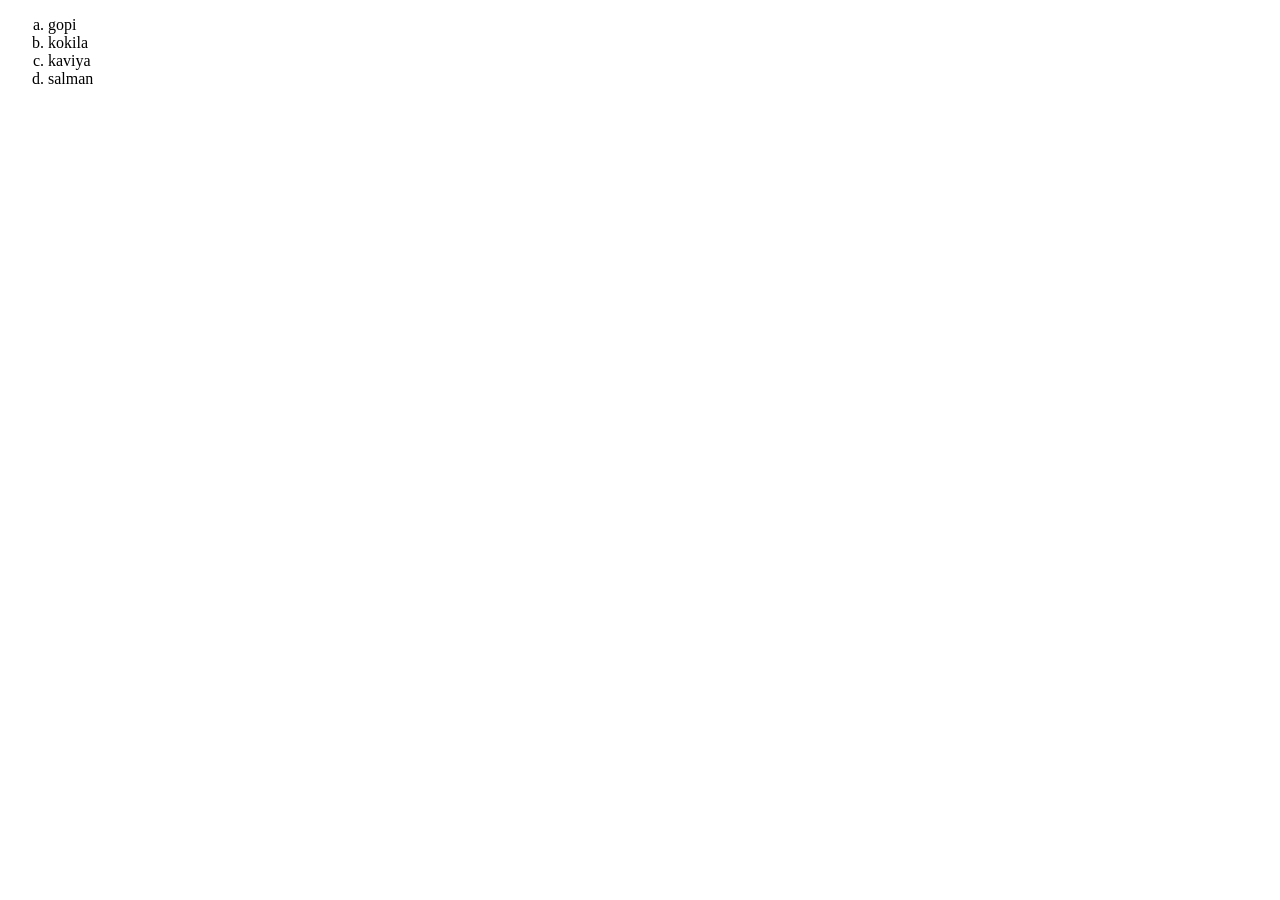
==== index.html @ 4783a30d "Add files via upload" ====
<!DOCTYPE html>
<html lang="en">
<head>
    <meta charset="UTF-8">
    <meta name="viewport" content="width=device-width, initial-scale=1.0">
    <title>Document</title>
</head>
<body>
    <ol type="a">
        <li>gopi</li>
        <li>kokila</li>
        <li>kaviya</li>
        <li>salman</li>
    </ol>
</body>
</html>
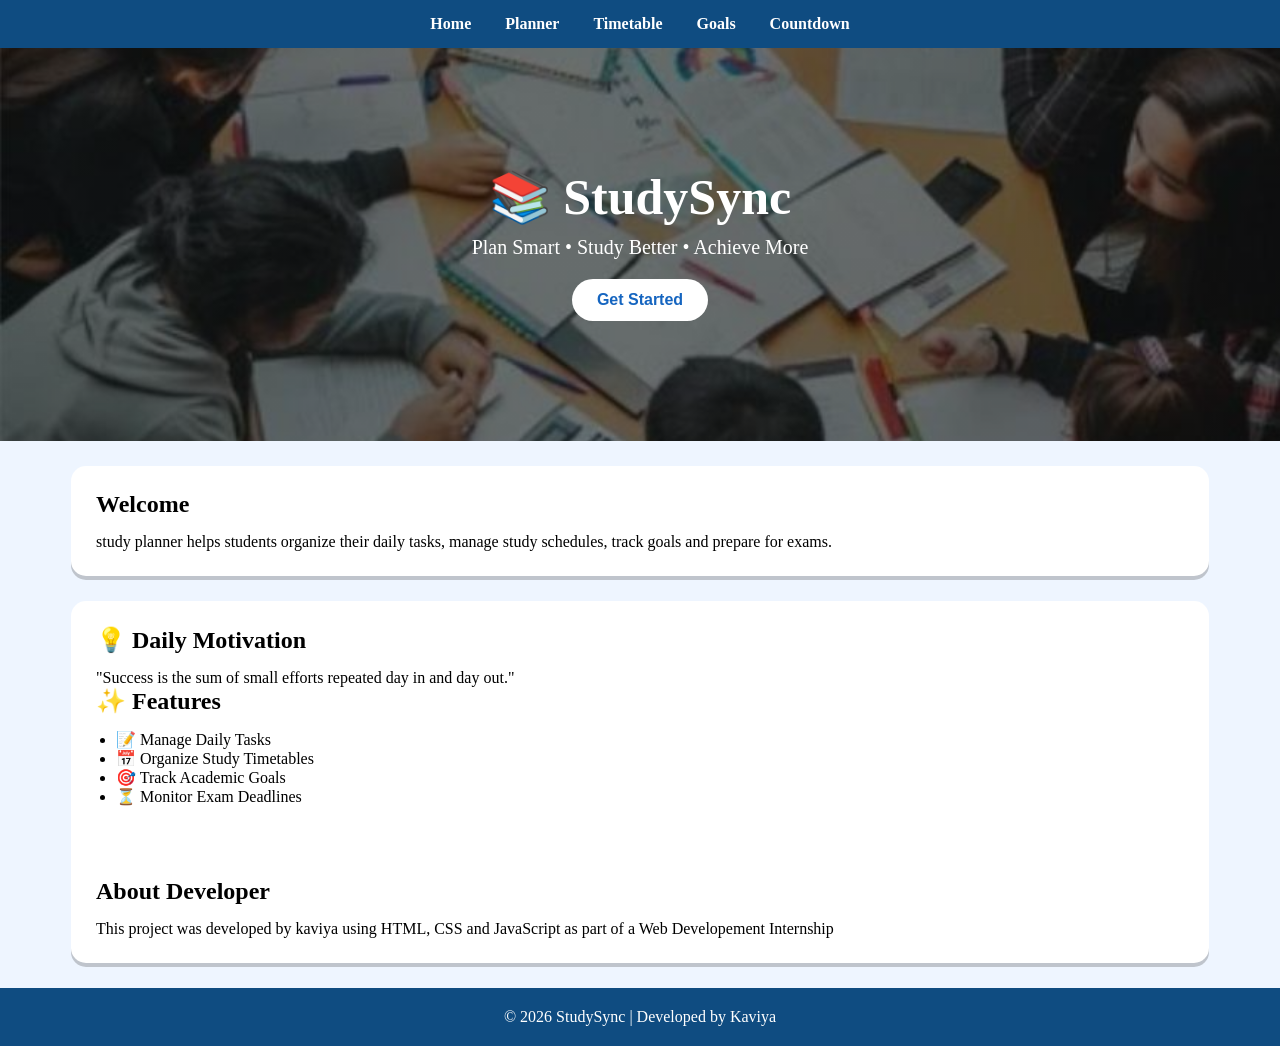
==== commit d2900f45: "Add files via upload" ====
--- a/index.html
+++ b/index.html
@@ -3,14 +3,55 @@
 <head>
     <meta charset="UTF-8">
     <meta name="viewport" content="width=device-width, initial-scale=1.0">
-    <title>Document</title>
+    <title>Study Planner - Home</title>
+    <link rel="stylesheet" href="style.css">
 </head>
 <body>
-    <ol type="a">
-        <li>gopi</li>
-        <li>kokila</li>
-        <li>kaviya</li>
-        <li>salman</li>
-    </ol>
+    <nav>
+        <a href="index.html">Home</a>
+        <a href="Planner.html">Planner</a>
+        <a href="timetable.html">Timetable</a>
+        <a href="goals.html">Goals</a>
+        <a href="countdown.html">Countdown</a>
+    </nav>
+    <section class="hero">
+    <h1>📚 StudySync</h1>
+    <p>Plan Smart • Study Better • Achieve More</p>
+    <button onclick="location.href='planner.html'">
+        Get Started
+    </button>
+</section>
+    <section class="card">
+        <h2>Welcome</h2>
+        <p>study planner helps students organize their daily tasks,
+            manage study schedules, track goals and prepare for exams.
+        </p>
+    </section>
+    <section class="card">
+     <h2>💡 Daily Motivation</h2>
+     <p>
+        "Success is the sum of small efforts repeated day in and day out."
+     </p>
+     <h2>✨ Features</h2>
+
+    <ul>
+        <li>📝 Manage Daily Tasks</li>
+        <li>📅 Organize Study Timetables</li>
+        <li>🎯 Track Academic Goals</li>
+        <li>⏳ Monitor Exam Deadlines</li>
+    </ul>
+    <br><br>
+    <br><br>
+    <h2>About Developer</h2>
+    <p>
+        This project was developed by
+         kaviya using HTML, CSS and JavaScript 
+        as part of a Web Developement Internship
+    </p>
+</section>
+<footer>
+    <p>© 2026 StudySync | Developed by Kaviya</p>
+</footer>
+</footer>
 </body>
 </html>
--- a/style.css
+++ b/style.css
@@ -0,0 +1,119 @@
+*{
+    margin:0;
+    padding:0;
+    box-family:Arial, sans-serif;
+}
+body{
+    background: #eef5ff;
+}
+nav{
+    background: #0f4c81;
+    padding:15px;
+    text-align: center;
+}
+nav a{
+    color:white;
+    text-decoration:none;
+    margin:15px;
+    font-weight:bold;
+}
+nav a:hover{
+    color:#ffd54f;
+    transition:0.3s;
+}
+.hero{
+    background-image: linear-gradient(
+        rgba(0,0,0,0.5),
+        rgba(0,0,0,0.5)
+    ),
+    url("students\ image.jpeg");
+    background-size: cover;
+    background-position: center;
+    color: white;
+    text-align: center;
+    padding: 120px 20px;
+}
+.hero h1{
+    font-size:50px;
+    animation:fadeIn 2s;
+}
+
+@keyframes fadeIn{
+    from{
+        opacity:0;
+    }
+
+    to{
+        opacity:1;
+    }
+}
+.hero p{
+    margin-top:10px;
+    font-size:20px;
+}
+.hero button{
+    margin-top:20px;
+    padding:12px 25px;
+    font-size:16px;
+    border:none;
+    border-radius:25px;
+    background:white;
+    color:#1565c0;
+    font-weight:bold;
+    cursor:pointer;
+}
+
+.hero button:hover{
+    transform:scale(1.05);
+    transition:0.3s;
+}
+.card{
+    width:85%;
+    margin:25px auto;
+    background: white;
+    padding:25px;
+    border-radius:15px;
+    box-shadow:0 4px rgba(0,0,0,0.2);
+    transition:0.3s;
+}
+.card:hover{
+    transform:translateY(-8px);
+}
+.card h2{
+    margin-bottom:15px;
+}
+.card ul{
+    margin-left:20px;
+}.card:hover{
+    transform:translateY(-5px);
+    transition:0.3s;
+}
+button{
+    background: #1565c0;
+    color:white;
+    border:none;
+    padding:10px 15px;
+    border-radius:5px;
+    cursor:pointer;
+}
+button:hover{
+    background: #0d47a1;
+}
+table{
+    width:100%;
+    border-collapse:collapse;
+}
+table, th, td{
+    border:1px solid #ccc;
+}
+th, td{
+    padding:10px;
+    text-align:center;
+}
+footer{
+    background:#0f4c81;
+    color:white;
+    text-align:center;
+    padding:20px;
+    margin-top:20px;
+}
